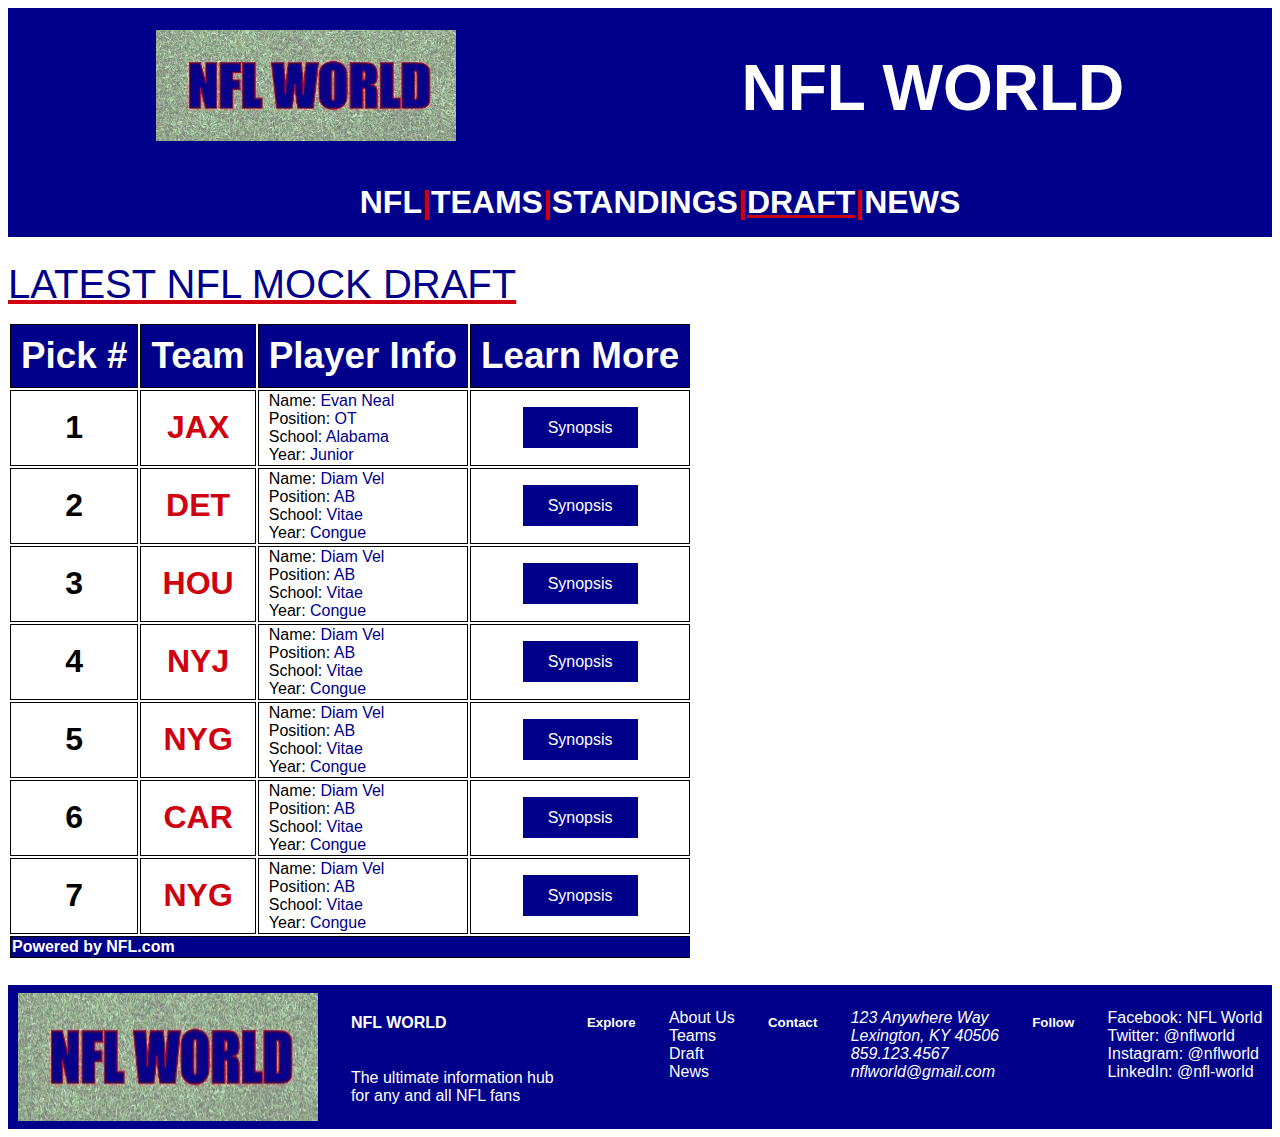
==== draft.html @ 91e8a911 "Edited errors from validation check." ====
<!DOCTYPE html>
<html lang="en">
  <head>
    <meta charset="utf-8">
    <meta name="viewport" content="width=device-width, initial-scale=1.0">
    <link rel="stylesheet" href="styles/style.css">
    <title>NFL World</title>
    <meta name="author" content="McKensie Millay">
    <meta name="description" content="My Personal Website for ICT 420">
    <meta name="language" content="en">
    <style>

    .nav7 {
      color: #cf000fff;
      text-decoration: underline;
      text-decoration-color: #cf000fff;
    }

    caption {
      text-transform: uppercase;
      font-size: 2.5rem;
      text-decoration: underline;
      text-decoration-color: #cf000fff;
      color: #00008bff;
      text-align: left;
      padding-top: 25px;
      padding-bottom: 15px;
    }

    thead {
      background-color: #00008bff;
      color: white;
      font-weight: bolder;
      text-align: center;
      font-size: 2.3rem;
    }

    td {
      border: 1px solid black;
    }

    .header {
      padding: 10px;
    }

    .center {
      text-align: center;
    }

    .synopsis {
      background-color: #00008bff;
      color: white;
      text-decoration: none;
      padding: 12px 25px 12px 25px;
    }

    .synopsis:hover {
      text-decoration: underline;
      color: #cf000fff;
    }

    .teams_col {
      text-align: center;
      color: #cf000fff;
      font-weight: bolder;
      font-size: 2rem;
    }

    .pick_cols {
      text-align: center;
      font-weight: bolder;
      color: black;
      font-size: 2rem;
    }

    .player_cols {
      padding-left: 10px;
    }

    .blue_text {
      color: #00008bff;
    }

    tfoot {
      text-align: left;
      background-color: #00008bff;
      color: white;
      text-decoration: none;
      font-weight: bold;
    }

    #nflwebsite {
      color: white;
      text-decoration: none;
      font-weight: bold;
    }

    #nflwebsite:hover {
      text-decoration: underline;
      color: #cf000fff;
    }

    table {
      padding-bottom: 25px;
    }

    </style>
  </head>

  <body>
      <header>
        <a class="Logo_header" href="index.html">
          <img srcset="images/NFL_World_Logo1-150.jpg 150w,
             images/NFL_World_Logo1-200.jpg 200w,
             images/NFL_World_Logo1-300.jpg 300w"
             sizes="(max-width: 300px) 150px, 300px"
             src="images/NFL_World_Logo1-300.jpg"
             alt="The NFL World Logo"
             title="The NFL World Logo">
        </a>
        <h1 class="NFLWorld"> NFL World </h1>

      <nav>
        <ul>
          <li class="nav1"> <a href="NFL.html"> NFL </a></li>
          <li class="nav2"> | </li>
          <li class="nav3"> <a href="Teams.html"> TEAMS </a></li>
          <li class="nav4"> | </li>
          <li class="nav5"> <a href="Standings.html"> STANDINGS </a></li>
          <li class="nav6"> | </li>
          <li class="nav7"> <a href="Draft.html"> DRAFT </a></li>
          <li class="nav8"> | </li>
          <li class="nav9"> <a href="News.html"> NEWS </a></li>
        </ul>
      </nav>
      </header>

        <table>
          <caption> Latest NFL Mock Draft </caption>
          <thead>
            <tr>
              <td class="header"> Pick # </td>
              <td class="header"> Team </td>
              <td class="header"> Player Info </td>
              <td class="header"> Learn More </td>
            </tr>
          </thead>

          <tbody>
            <tr>
              <td class="pick_cols"> 1 </td>
              <td class="teams_col"> JAX </td>
              <td class="player_cols"> Name: <span class="blue_text"> Evan Neal </span> <br>
                   Position: <span class="blue_text"> OT </span> <br>
                   School: <span class="blue_text"> Alabama </span> <br>
                   Year: <span class="blue_text"> Junior </span> </td>
              <td class="center"> <a class ="synopsis" href=""> Synopsis </a> </td>
            </tr>
            <tr>
              <td class="pick_cols"> 2 </td>
              <td class="teams_col"> DET </td>
              <td class="player_cols"> Name: <span class="blue_text"> Diam Vel </span> <br>
                   Position: <span class="blue_text"> AB </span> <br>
                   School: <span class="blue_text"> Vitae </span> <br>
                   Year: <span class="blue_text"> Congue </span> </td>
              <td class="center"> <a class ="synopsis" href=""> Synopsis </a> </td>
            </tr>
            <tr>
              <td class="pick_cols"> 3 </td>
              <td class="teams_col"> HOU </td>
              <td class="player_cols"> Name: <span class="blue_text"> Diam Vel </span> <br>
                   Position: <span class="blue_text"> AB </span> <br>
                   School: <span class="blue_text"> Vitae </span> <br>
                   Year: <span class="blue_text"> Congue </span> </td>
              <td class="center"> <a class ="synopsis" href=""> Synopsis </a> </td>
            </tr>
            <tr>
              <td class="pick_cols"> 4 </td>
              <td class="teams_col"> NYJ </td>
              <td class="player_cols"> Name: <span class="blue_text"> Diam Vel </span> <br>
                   Position: <span class="blue_text"> AB </span> <br>
                   School: <span class="blue_text"> Vitae </span> <br>
                   Year: <span class="blue_text"> Congue </span> </td>
              <td class="center"> <a class ="synopsis" href=""> Synopsis </a> </td>
            </tr>
            <tr>
              <td class="pick_cols"> 5 </td>
              <td class="teams_col"> NYG</td>
              <td class="player_cols"> Name: <span class="blue_text"> Diam Vel </span> <br>
                   Position: <span class="blue_text"> AB </span> <br>
                   School: <span class="blue_text"> Vitae </span> <br>
                   Year: <span class="blue_text"> Congue </span> </td>
              <td class="center"> <a class ="synopsis" href=""> Synopsis </a> </td>
            </tr>
            <tr>
              <td class="pick_cols"> 6 </td>
              <td class="teams_col"> CAR </td>
              <td class="player_cols"> Name: <span class="blue_text"> Diam Vel </span> <br>
                   Position: <span class="blue_text"> AB </span> <br>
                   School: <span class="blue_text"> Vitae </span> <br>
                   Year: <span class="blue_text"> Congue </span> </td>
              <td class="center"> <a class ="synopsis" href=""> Synopsis </a> </td>
            </tr>
            <tr>
              <td class="pick_cols"> 7 </td>
              <td class="teams_col"> NYG </td>
              <td class="player_cols"> Name: <span class="blue_text"> Diam Vel </span> <br>
                   Position: <span class="blue_text"> AB </span> <br>
                   School: <span class="blue_text"> Vitae </span><br>
                   Year: <span class="blue_text"> Congue </span> </td>
              <td class="center"> <a class ="synopsis" href=""> Synopsis </a> </td>
            </tr>
          </tbody>

          <tfoot>
            <tr>
              <td colspan="4"> Powered by <a id="nflwebsite" href="https://www.nfl.com/"> NFL.com </a> </td>
            </tr>
          </tfoot>

        </table>


    <footer>
      <img srcset="images/NFL_World_Logo1-150.jpg 150w,
         images/NFL_World_Logo1-200.jpg 200w,
         images/NFL_World_Logo1-300.jpg 300w"
         sizes="(max-width: 300px) 150px, 300px"
         src="images/NFL_World_Logo1-300.jpg"
         alt="The NFL World Logo"
         title="The NFL World Logo">
      <div class="footer_info">
      <h4> NFL WORLD </h4>
        <p> The ultimate information hub <br> for any and all NFL fans </p>
      </div>
      <h5 id="explore"> Explore </h5>
        <p>
          <a href="index.html">About Us</a><br>
          <a href="Teams.html">Teams</a><br>
          <a href="draft.html">Draft</a><br>
          <a href="News.html">News</a><br>
        </p>

      <h5> Contact </h5>
        <address>
          <p>
            123 Anywhere Way <br>
            Lexington, KY 40506 <br>
            859.123.4567 <br>
            nflworld@gmail.com
          </p>
        </address>

      <h5> Follow </h5>
        <p>
        Facebook: <a href=""> NFL World </a> <br>
        Twitter: <a href=""> @nflworld </a> <br>
        Instagram: <a href=""> @nflworld </a> <br>
        LinkedIn: <a href=""> @nfl-world </a> <br>
        </p>

    </footer>

  </body>
</html>
---- styles/style.css ----
html {
  font-size: 100%;
}

body {
  background-color: #ffffff;
  /* blue color to be used: 00008bff */
  /* red color to be used: cf000fff */
  font-family: arial, sans-serif;
}

header {
  padding: 0px 5px 0px 5px;
  display: flex;
  flex-wrap: wrap;
  flex-direction: row;
  justify-content: space-around;
  align-items: center;
  background-color: #00008bff;
  color: #fff;
  text-transform: uppercase;
}

header h1 {
  font-size: 4rem;
}

nav ul {
  list-style-type: none;
  display: flex;
  flex-wrap: wrap;
  flex-direction: row;
}

nav ul li {
  font-weight: bold;
  font-size: 2rem;
}

nav ul li a {
  color: #fff;
  text-transform: uppercase;
  text-decoration: none;
}

nav ul li a:hover {
  color: #cf000fff;
  text-transform: uppercase;
  text-decoration: none;
}

nav ul li:nth-child(2) {
  color: #cf000fff;
}

nav ul li:nth-child(4) {
  color: #cf000fff;
}

nav ul li:nth-child(6) {
  color: #cf000fff;
}

nav ul li:nth-child(8) {
  color: #cf000fff;
}

.wrapper {
  margin: 2em 8em 2em 8em;
}

#main_photo_header h2 {
  color: #00008bff;
  font-weight: bold;
  font-size: 3rem;
  text-align: center;
  display: flex;
  flex-wrap: wrap;
  flex-direction: row;
  justify-content: center;
}

#main_photo_header h3 {
  color: #fff;
  font-weight: bold;
  font-size: 1.75rem;
  text-align: center;
  display: flex;
  flex-wrap: wrap;
  flex-direction: row;
  justify-content: center;
}

#photo_header_link a {
  color: #00008bff;
  text-transform: uppercase;
  text-decoration: none;
  font-size: 0.80rem;
  display: flex;
  flex-wrap: wrap;
  justify-content: flex-end;
}

#photo_header_link a:hover {
  color: #cf000fff;
  text-transform: uppercase;
  text-decoration: underline;
}

.buttons {
  display: flex;
  flex-wrap: wrap;
  flex-direction: row;
  justify-content: center;
  gap: 20px;
}

.about_button {
  background-color: #00008bff;
  border-width: medium;
  border-color: #cf000fff;
  text-align: center;
  text-transform: uppercase;
  text-decoration: none;
  color: #fff;
  font-size: 0.80rem;
  padding: 6px;
  height:75px;
  width:200px;
}

.get_started{
  background-color: #00008bff;
  border-width: medium;
  border-color: #cf000fff;
  text-align: center;
  text-transform: uppercase;
  text-decoration: none;
  color: #fff;
  font-size: 0.80rem;
  padding: 6px;
  height:75px;
  width:200px;
}

section figure img {
  border: 10px solid #00008bff;
  box-shadow: 10px 10px #cf000fff;
}

#about {
  padding: 10px;
  display: grid;
  grid-template-columns: repeat(auto-fit, minmax(240px, 1fr));
}

.about_nfl {
  display: flex;
  flex-wrap: wrap;
  flex-direction: column;
}

#about h3 {
  color: #00008bff;
  font-weight: bold;
}

#about p {
  text-align: center;
  color: #000;
}

#NFL {
  padding: 10px;
  display: grid;
  grid-template-columns: repeat(auto-fit, minmax(240px, 1fr));
}

.NFL_nfl {
  display: flex;
  flex-wrap: wrap;
  flex-direction: column;
}

#NFL h3 {
  color: #00008bff;
  font-weight: bold;
}

#NFL p {
  text-align: center;
  color: #000;
}

.buttons1 {
  display: flex;
  flex-wrap: wrap;
  flex-direction: row;
  justify-content: center;
  gap: 20px;
}

.nfl_overview {
  background-color: #00008bff;
  border-width: medium;
  border-color: #cf000fff;
  text-align: center;
  text-transform: uppercase;
  text-decoration: none;
  color: #fff;
  font-size: 0.80rem;
  padding: 6px;
}

.nfl_teams{
  background-color: #00008bff;
  border-width: medium;
  border-color: #cf000fff;
  text-align: center;
  text-transform: uppercase;
  text-decoration: none;
  color: #fff;
  font-size: 0.80rem;
  padding: 6px;
}

.nfl_standings {
  background-color: #00008bff;
  border-width: medium;
  border-color: #cf000fff;
  text-align: center;
  text-transform: uppercase;
  text-decoration: none;
  color: #fff;
  font-size: 0.80rem;
  padding: 6px;
}

#draft {
  padding: 10px;
  display: grid;
  grid-template-columns: repeat(auto-fit, minmax(240px, 1fr));
}

.draft_nfl {
  display: flex;
  flex-wrap: wrap;
  flex-direction: column;
}

#draft h3 {
  color: #00008bff;
  font-weight: bold;
}

#draft p {
  text-align: center;
  color: #000;
}

.buttons2 {
  display: flex;
  flex-wrap: wrap;
  flex-direction: row;
  justify-content: center;
}

.nfl_draft{
  background-color: #00008bff;
  border-width: medium;
  border-color: #cf000fff;
  text-align: center;
  text-transform: uppercase;
  text-decoration: none;
  color: #fff;
  font-size: 0.80rem;
  padding: 6px;
}

#news {
  padding: 10px;
  display: grid;
  grid-template-columns: repeat(auto-fit, minmax(240px, 1fr));
}

.news_nfl {
  display: flex;
  flex-wrap: wrap;
  flex-direction: column;
}

.buttons3 {
  display: flex;
  flex-wrap: wrap;
  flex-direction: row;
  justify-content: center;
}

#news h3 {
  color: #00008bff;
  font-weight: bold;
}

#news p {
  text-align: center;
  color: #000;
}

.nfl_news{
  background-color: #00008bff;
  border-width: medium;
  border-color: #cf000fff;
  text-align: center;
  text-transform: uppercase;
  text-decoration: none;
  color: #fff;
  font-size: 0.80rem;
  padding: 6px;
}

figcaption a {
  color: #00008bff;
  text-transform: uppercase;
  text-decoration: none;
  font-size: 0.80rem;
}

figcaption a:hover {
  color: #cf000fff;
  text-transform: uppercase;
  text-decoration: underline;
}

footer {
  padding: 8px;
  background-color: #00008bff;
  color: #fff;
  display: flex;
  flex-wrap: wrap;
  flex-direction: row;
  justify-content: space-around;
  gap: 30px;
}

.footer_info {
  display: flex;
  flex-wrap: wrap;
  flex-direction: column;
}

footer h4 {
  text-transform: uppercase;
  font-weight: bold;
}

footer h5 {
  font-weight: bold;
}

footer p a {
  color: #fff;
  text-transform: none;
  text-decoration: none;
}

footer a:hover {
  color: #cf000fff;
  text-decoration: underline;
}
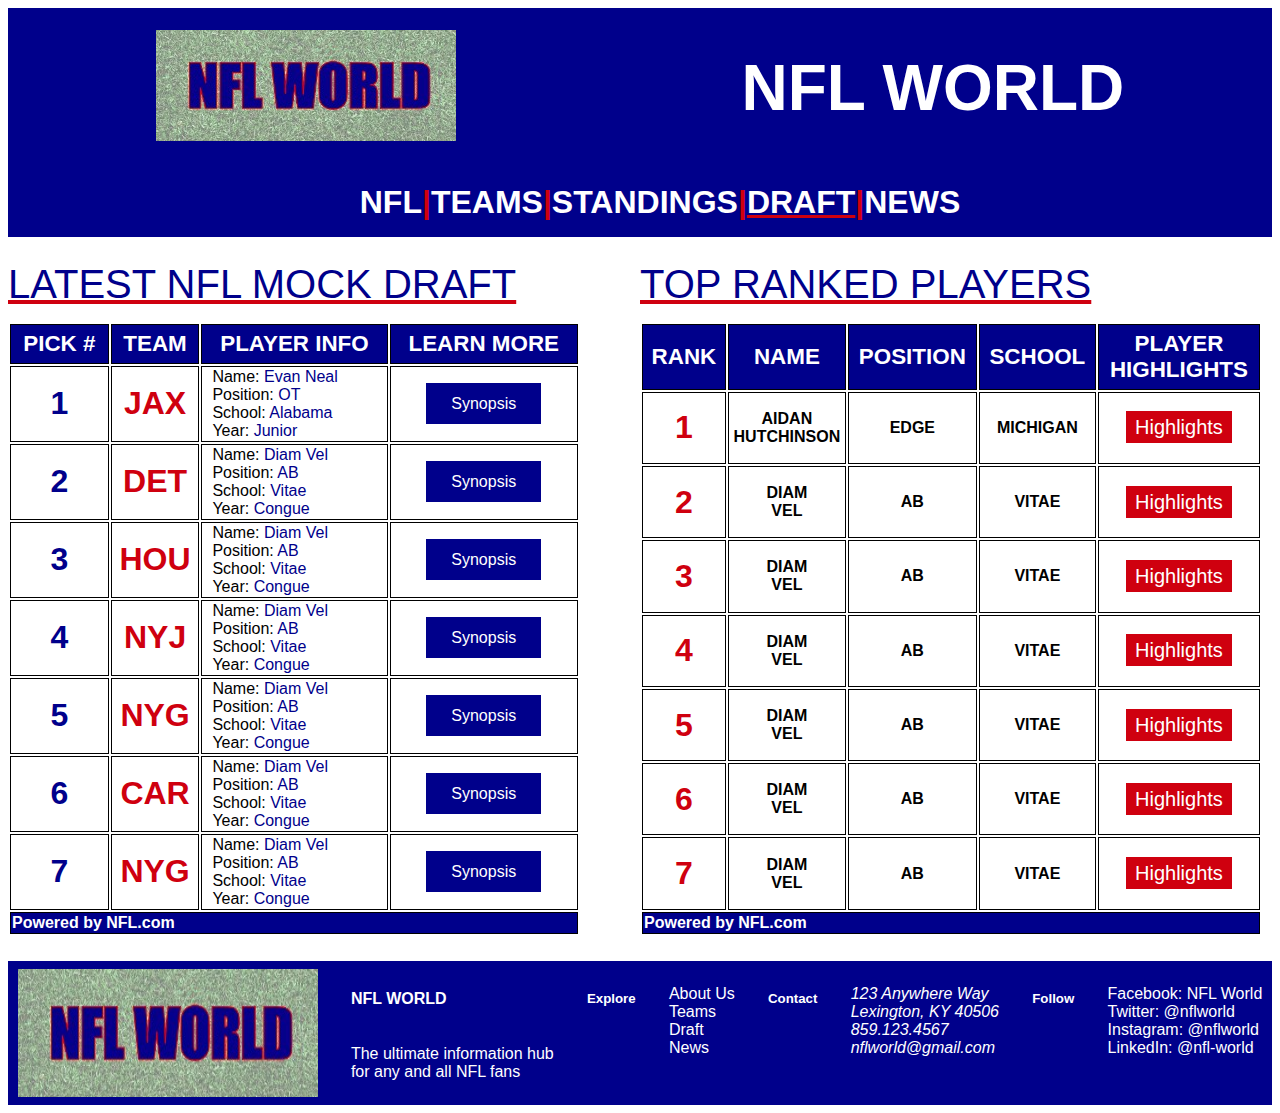
==== commit b19d21bd: "Added table to second page and styled table." ====
--- a/draft.html
+++ b/draft.html
@@ -8,103 +8,6 @@
     <meta name="author" content="McKensie Millay">
     <meta name="description" content="My Personal Website for ICT 420">
     <meta name="language" content="en">
-    <style>
-
-    .nav7 {
-      color: #cf000fff;
-      text-decoration: underline;
-      text-decoration-color: #cf000fff;
-    }
-
-    caption {
-      text-transform: uppercase;
-      font-size: 2.5rem;
-      text-decoration: underline;
-      text-decoration-color: #cf000fff;
-      color: #00008bff;
-      text-align: left;
-      padding-top: 25px;
-      padding-bottom: 15px;
-    }
-
-    thead {
-      background-color: #00008bff;
-      color: white;
-      font-weight: bolder;
-      text-align: center;
-      font-size: 2.3rem;
-    }
-
-    td {
-      border: 1px solid black;
-    }
-
-    .header {
-      padding: 10px;
-    }
-
-    .center {
-      text-align: center;
-    }
-
-    .synopsis {
-      background-color: #00008bff;
-      color: white;
-      text-decoration: none;
-      padding: 12px 25px 12px 25px;
-    }
-
-    .synopsis:hover {
-      text-decoration: underline;
-      color: #cf000fff;
-    }
-
-    .teams_col {
-      text-align: center;
-      color: #cf000fff;
-      font-weight: bolder;
-      font-size: 2rem;
-    }
-
-    .pick_cols {
-      text-align: center;
-      font-weight: bolder;
-      color: black;
-      font-size: 2rem;
-    }
-
-    .player_cols {
-      padding-left: 10px;
-    }
-
-    .blue_text {
-      color: #00008bff;
-    }
-
-    tfoot {
-      text-align: left;
-      background-color: #00008bff;
-      color: white;
-      text-decoration: none;
-      font-weight: bold;
-    }
-
-    #nflwebsite {
-      color: white;
-      text-decoration: none;
-      font-weight: bold;
-    }
-
-    #nflwebsite:hover {
-      text-decoration: underline;
-      color: #cf000fff;
-    }
-
-    table {
-      padding-bottom: 25px;
-    }
-
-    </style>
   </head>
 
   <body>
@@ -128,21 +31,23 @@
           <li class="nav4"> | </li>
           <li class="nav5"> <a href="Standings.html"> STANDINGS </a></li>
           <li class="nav6"> | </li>
-          <li class="nav7"> <a href="Draft.html"> DRAFT </a></li>
+          <li class="nav_selected"> <a href="Draft.html"> DRAFT </a></li>
           <li class="nav8"> | </li>
           <li class="nav9"> <a href="News.html"> NEWS </a></li>
         </ul>
       </nav>
       </header>
 
-        <table>
+      <section id="tables">
+
+        <table class="table1">
           <caption> Latest NFL Mock Draft </caption>
           <thead>
             <tr>
-              <td class="header"> Pick # </td>
-              <td class="header"> Team </td>
-              <td class="header"> Player Info </td>
-              <td class="header"> Learn More </td>
+              <td class="header"> PICK # </td>
+              <td class="header"> TEAM </td>
+              <td class="header"> PLAYER INFO </td>
+              <td class="header"> LEARN MORE</td>
             </tr>
           </thead>
 
@@ -219,6 +124,80 @@
           </tfoot>
 
         </table>
+
+        <table class="table2">
+          <caption> Top Ranked Players </caption>
+          <thead>
+            <tr>
+              <td class="header"> RANK </td>
+              <td class="header"> NAME </td>
+              <td class="header"> POSITION </td>
+              <td class="header"> SCHOOL </td>
+              <td class="header"> PLAYER <br> HIGHLIGHTS </td>
+            </tr>
+          </thead>
+
+          <tbody>
+            <tr>
+              <td class="rank_cols"> 1 </td>
+              <td class="name_col"> AIDAN <br> HUTCHINSON </td>
+              <td class="position_cols"> EDGE </td>
+              <td class="school_cols"> MICHIGAN </td>
+              <td class="center"> <a class="highlights" href=""> Highlights </a> </td>
+            </tr>
+            <tr>
+              <td class="rank_cols"> 2 </td>
+              <td class="name_col"> DIAM <br> VEL </td>
+              <td class="position_cols"> AB </td>
+              <td class="school_cols"> VITAE </td>
+              <td class="center"> <a class="highlights" href=""> Highlights </a> </td>
+            </tr>
+            <tr>
+              <td class="rank_cols"> 3 </td>
+              <td class="name_col"> DIAM <br> VEL </td>
+              <td class="position_cols"> AB </td>
+              <td class="school_cols"> VITAE </td>
+              <td class="center"> <a class="highlights" href=""> Highlights </a> </td>
+            </tr>
+            <tr>
+              <td class="rank_cols"> 4 </td>
+              <td class="name_col"> DIAM <br> VEL </td>
+              <td class="position_cols"> AB </td>
+              <td class="school_cols"> VITAE </td>
+              <td class="center"> <a class="highlights" href=""> Highlights </a> </td>
+            </tr>
+            <tr>
+              <td class="rank_cols"> 5 </td>
+              <td class="name_col"> DIAM <br> VEL </td>
+              <td class="position_cols"> AB </td>
+              <td class="school_cols"> VITAE </td>
+              <td class="center"> <a class="highlights" href=""> Highlights </a> </td>
+            </tr>
+            <tr>
+              <td class="rank_cols"> 6 </td>
+              <td class="name_col"> DIAM <br> VEL </td>
+              <td class="position_cols"> AB </td>
+              <td class="school_cols"> VITAE </td>
+              <td class="center"> <a class="highlights" href=""> Highlights </a> </td>
+            </tr>
+            <tr>
+              <td class="rank_cols"> 7 </td>
+              <td class="name_col"> DIAM <br> VEL </td>
+              <td class="position_cols"> AB </td>
+              <td class="school_cols"> VITAE </td>
+              <td class="center"> <a class="highlights" href=""> Highlights </a> </td>
+            </tr>
+          </tbody>
+
+          <tfoot>
+            <tr>
+              <td colspan="5"> Powered by <a id="nflwebsite" href="https://www.nfl.com/"> NFL.com </a> </td>
+            </tr>
+          </tfoot>
+
+        </table>
+
+      </section>
 
 
     <footer>
--- a/styles/style.css
+++ b/styles/style.css
@@ -1,3 +1,5 @@
+/* Home Page Styling */
+
 html {
   font-size: 100%;
 }
@@ -367,3 +369,151 @@
   color: #cf000fff;
   text-decoration: underline;
 }
+
+/* Draft Page Styling */
+
+#tables {
+  display: grid;
+  grid-template-columns: repeat(auto-fit, minmax(240px, 1fr));
+}
+
+.nav_selected {
+  color: #cf000fff;
+  text-decoration: underline;
+  text-decoration-color: #cf000fff;
+}
+
+caption {
+  text-transform: uppercase;
+  font-size: 2.5rem;
+  text-decoration: underline;
+  text-decoration-color: #cf000fff;
+  color: #00008bff;
+  text-align: left;
+  padding-top: 25px;
+  padding-bottom: 15px;
+}
+
+thead {
+  background-color: #00008bff;
+  color: white;
+  font-weight: bolder;
+  text-align: center;
+  font-size: 1.4rem;
+}
+
+td {
+  border: 1px solid black;
+}
+
+.header {
+  padding: 6px;
+}
+
+.center {
+  text-align: center;
+}
+
+.synopsis {
+  background-color: #00008bff;
+  color: white;
+  text-decoration: none;
+  padding: 12px 25px 12px 25px;
+}
+
+.synopsis:hover {
+  text-decoration: underline;
+  color: #cf000fff;
+}
+
+.teams_col {
+  text-align: center;
+  color: #cf000fff;
+  font-weight: bolder;
+  font-size: 2rem;
+}
+
+.pick_cols {
+  text-align: center;
+  font-weight: bolder;
+  color: #00008bff;
+  font-size: 2rem;
+}
+
+.player_cols {
+  padding-left: 10px;
+}
+
+.blue_text {
+  color: #00008bff;
+}
+
+.rank_cols {
+  text-align: center;
+  font-weight: bolder;
+  color: #cf000fff;
+  font-size: 2rem;
+}
+
+.name_col {
+  text-align: center;
+  font-weight: bold;
+  color: black;
+  font-size: 1rem;
+}
+
+.position_cols {
+  text-align: center;
+  font-weight: bold;
+  color: black;
+  font-size: 1rem;
+}
+
+.school_cols {
+  text-align: center;
+  font-weight: bold;
+  color: black;
+  font-size: 1rem;
+}
+
+.highlights {
+  background-color: #cf000fff;
+  color: white;
+  text-decoration: none;
+  padding: 5px 9px 5px 9px;
+  font-size: 1.25rem;
+}
+
+.highlights:hover {
+  text-decoration: underline;
+  color: #00008bff;
+}
+
+tfoot {
+  text-align: left;
+  background-color: #00008bff;
+  color: white;
+  text-decoration: none;
+  font-weight: bold;
+}
+
+#nflwebsite {
+  color: white;
+  text-decoration: none;
+  font-weight: bold;
+}
+
+#nflwebsite:hover {
+  text-decoration: underline;
+  color: #cf000fff;
+}
+
+.table1 {
+  padding-bottom: 25px;
+  padding-right: 60px;
+}
+
+.table2 {
+  padding-bottom: 25px;
+  padding-right: 10px;
+}
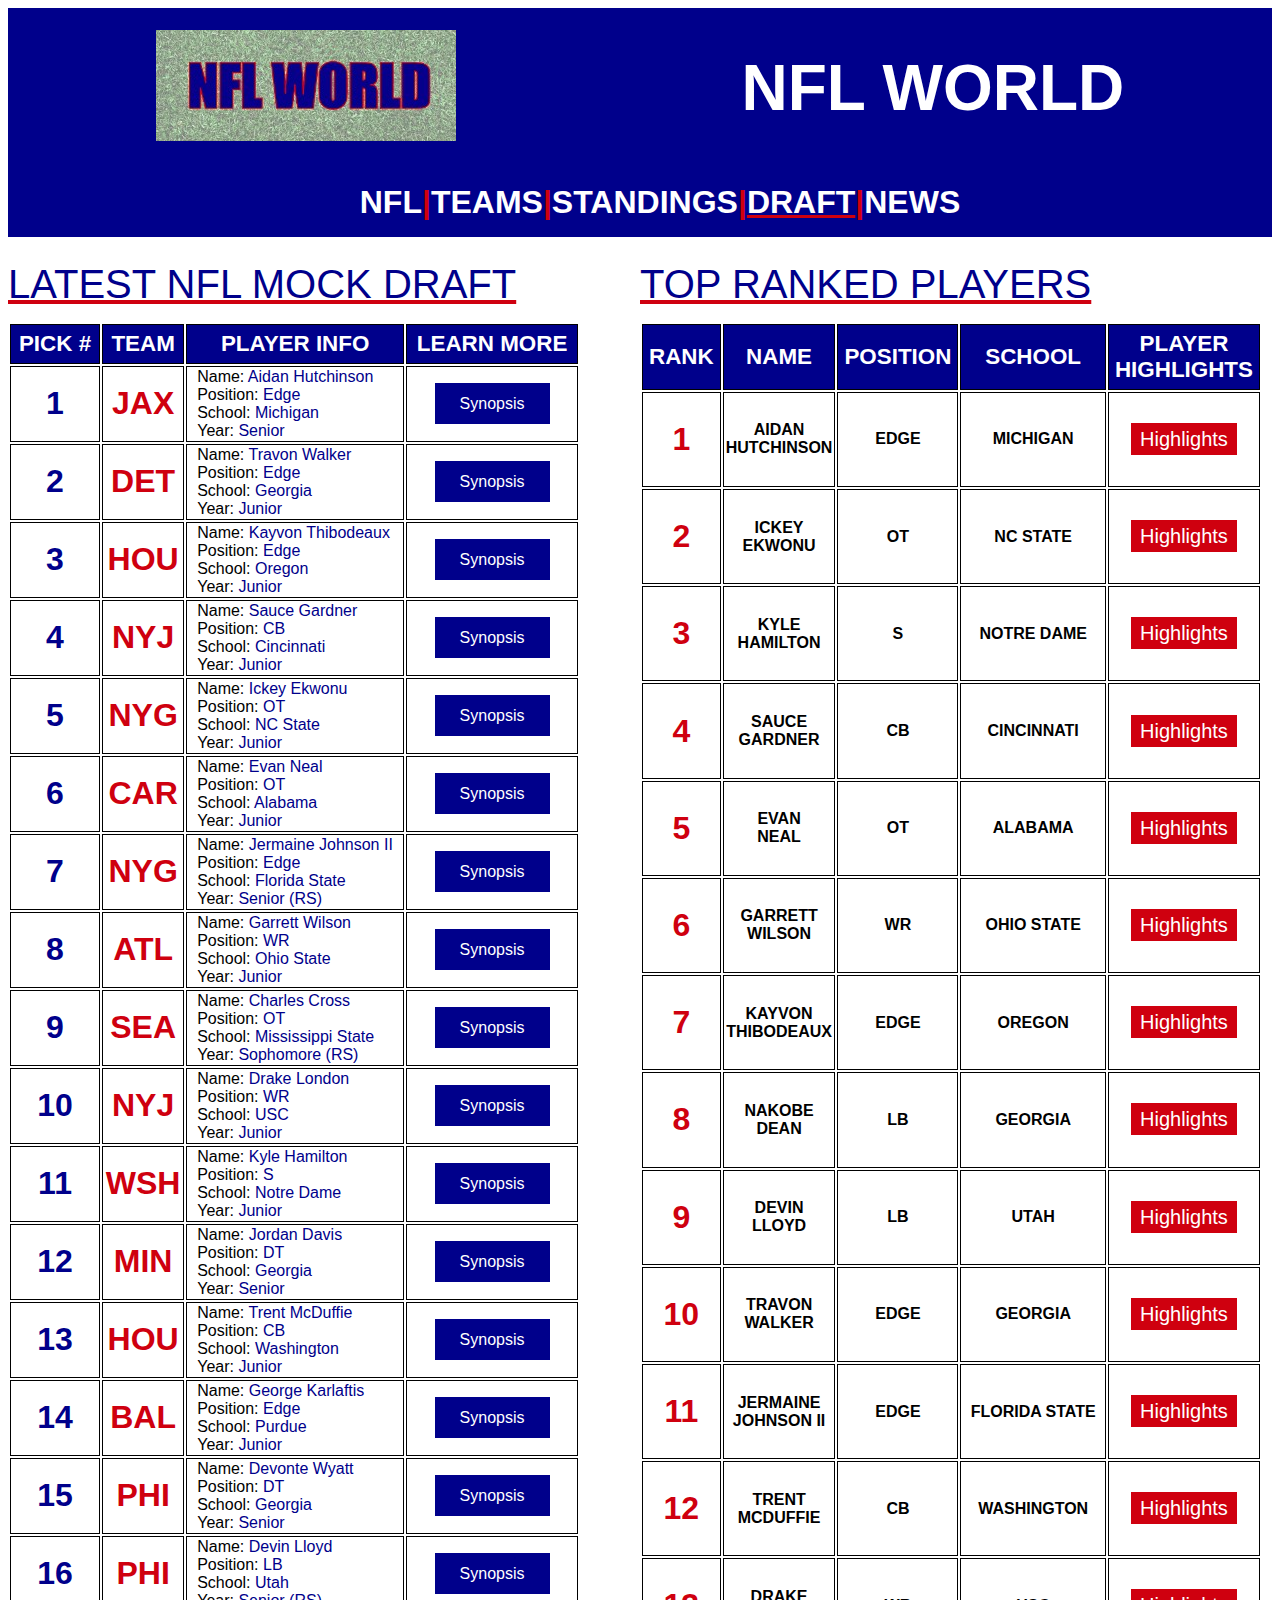
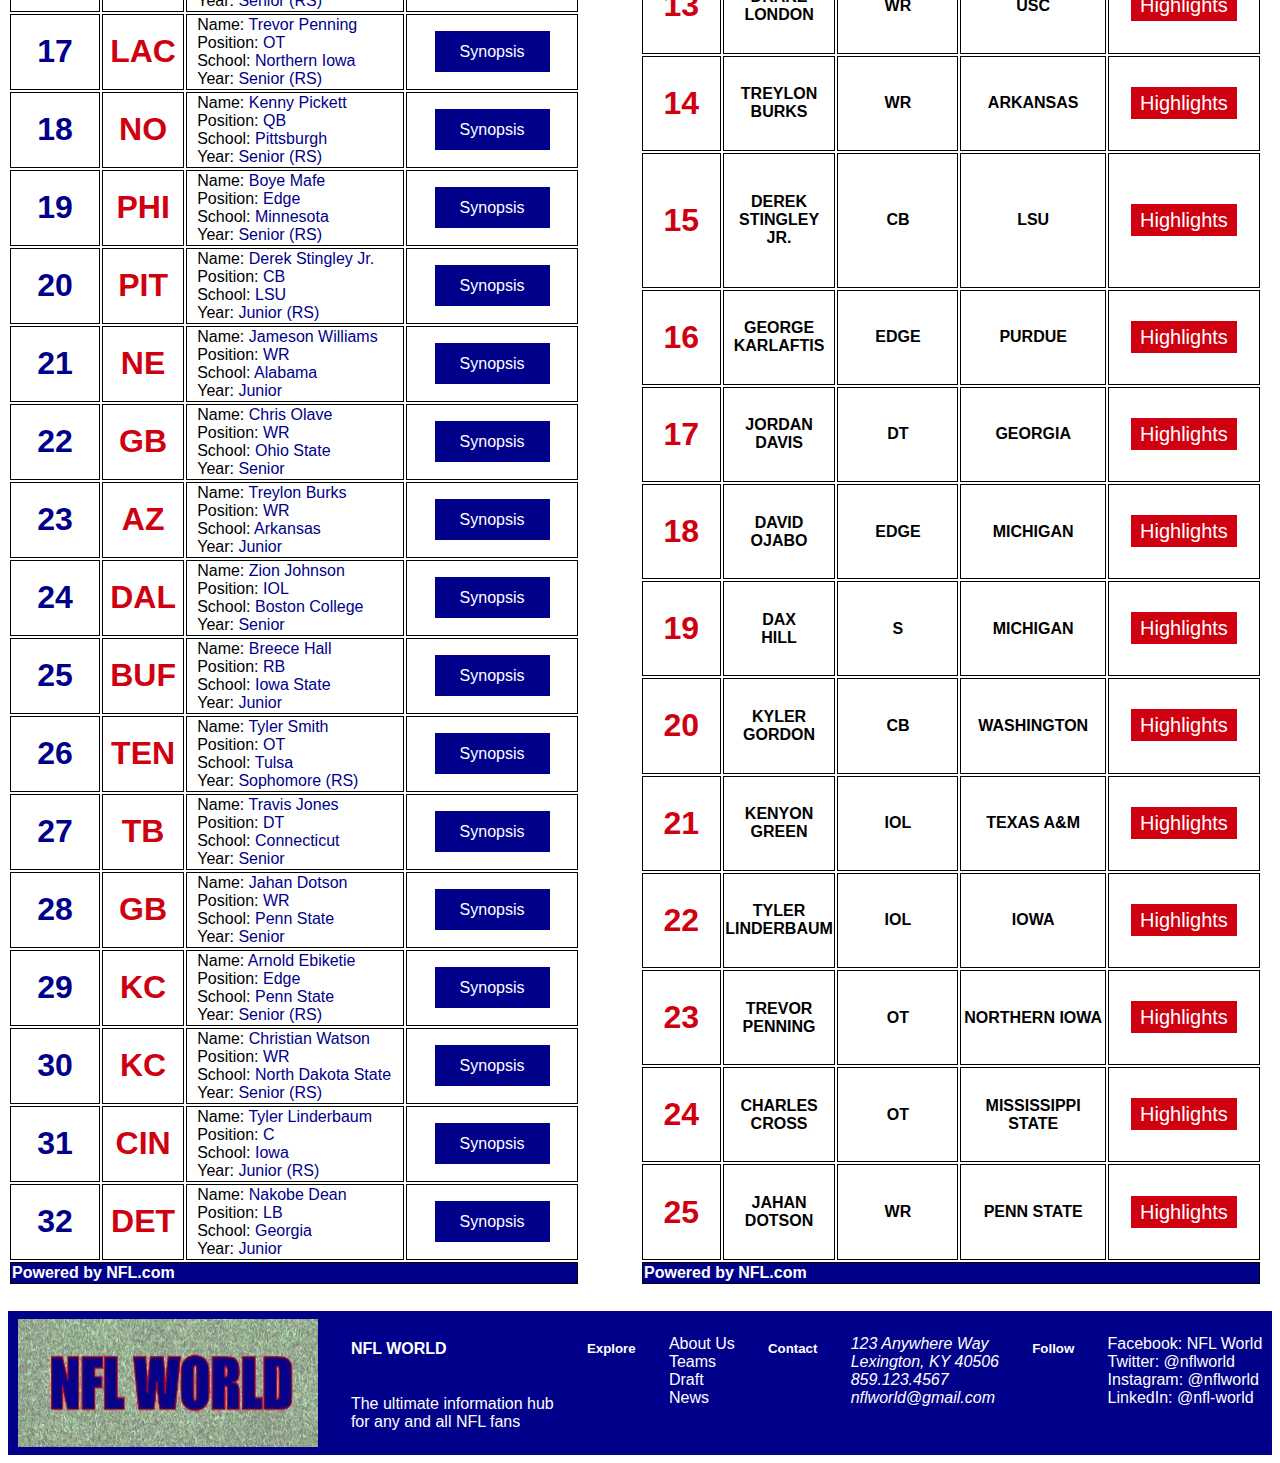
==== commit d18e10dc: "Added accurate content to tables. Styled buttons on index page." ====
--- a/draft.html
+++ b/draft.html
@@ -55,65 +55,290 @@
             <tr>
               <td class="pick_cols"> 1 </td>
               <td class="teams_col"> JAX </td>
+              <td class="player_cols"> Name: <span class="blue_text"> Aidan Hutchinson </span> <br>
+                   Position: <span class="blue_text"> Edge </span> <br>
+                   School: <span class="blue_text"> Michigan </span> <br>
+                   Year: <span class="blue_text"> Senior </span> </td>
+              <td class="center"> <a class ="synopsis" href="https://www.nfl.com/prospects/aidan-hutchinson/32004855-5409-9869-e552-bb07ce41f012"> Synopsis </a> </td>
+            </tr>
+            <tr>
+              <td class="pick_cols"> 2 </td>
+              <td class="teams_col"> DET </td>
+              <td class="player_cols"> Name: <span class="blue_text"> Travon Walker </span> <br>
+                   Position: <span class="blue_text"> Edge </span> <br>
+                   School: <span class="blue_text"> Georgia </span> <br>
+                   Year: <span class="blue_text"> Junior </span> </td>
+              <td class="center"> <a class ="synopsis" href="https://www.nfl.com/prospects/travon-walker/32005741-4c33-5860-fba3-6bbb26e956a0"> Synopsis </a> </td>
+            </tr>
+            <tr>
+              <td class="pick_cols"> 3 </td>
+              <td class="teams_col"> HOU </td>
+              <td class="player_cols"> Name: <span class="blue_text"> Kayvon Thibodeaux </span> <br>
+                   Position: <span class="blue_text"> Edge </span> <br>
+                   School: <span class="blue_text"> Oregon </span> <br>
+                   Year: <span class="blue_text"> Junior </span> </td>
+              <td class="center"> <a class ="synopsis" href="https://www.nfl.com/prospects/kayvon-thibodeaux/32005448-4917-2866-684f-218d97d743dd"> Synopsis </a> </td>
+            </tr>
+            <tr>
+              <td class="pick_cols"> 4 </td>
+              <td class="teams_col"> NYJ </td>
+              <td class="player_cols"> Name: <span class="blue_text"> Sauce Gardner </span> <br>
+                   Position: <span class="blue_text"> CB </span> <br>
+                   School: <span class="blue_text"> Cincinnati </span> <br>
+                   Year: <span class="blue_text"> Junior </span> </td>
+              <td class="center"> <a class ="synopsis" href="https://www.nfl.com/prospects/sauce-gardner/32004741-5215-2629-6c74-87ce99a3689f"> Synopsis </a> </td>
+            </tr>
+            <tr>
+              <td class="pick_cols"> 5 </td>
+              <td class="teams_col"> NYG</td>
+              <td class="player_cols"> Name: <span class="blue_text"> Ickey Ekwonu </span> <br>
+                   Position: <span class="blue_text"> OT </span> <br>
+                   School: <span class="blue_text"> NC State </span> <br>
+                   Year: <span class="blue_text"> Junior </span> </td>
+              <td class="center"> <a class ="synopsis" href="https://www.nfl.com/prospects/ickey-ekwonu/3200454b-5741-5291-c575-71e78a1d7951"> Synopsis </a> </td>
+            </tr>
+            <tr>
+              <td class="pick_cols"> 6 </td>
+              <td class="teams_col"> CAR </td>
               <td class="player_cols"> Name: <span class="blue_text"> Evan Neal </span> <br>
                    Position: <span class="blue_text"> OT </span> <br>
                    School: <span class="blue_text"> Alabama </span> <br>
-                   Year: <span class="blue_text"> Junior </span> </td>
-              <td class="center"> <a class ="synopsis" href=""> Synopsis </a> </td>
-            </tr>
-            <tr>
-              <td class="pick_cols"> 2 </td>
-              <td class="teams_col"> DET </td>
-              <td class="player_cols"> Name: <span class="blue_text"> Diam Vel </span> <br>
-                   Position: <span class="blue_text"> AB </span> <br>
-                   School: <span class="blue_text"> Vitae </span> <br>
-                   Year: <span class="blue_text"> Congue </span> </td>
-              <td class="center"> <a class ="synopsis" href=""> Synopsis </a> </td>
-            </tr>
-            <tr>
-              <td class="pick_cols"> 3 </td>
-              <td class="teams_col"> HOU </td>
-              <td class="player_cols"> Name: <span class="blue_text"> Diam Vel </span> <br>
-                   Position: <span class="blue_text"> AB </span> <br>
-                   School: <span class="blue_text"> Vitae </span> <br>
-                   Year: <span class="blue_text"> Congue </span> </td>
-              <td class="center"> <a class ="synopsis" href=""> Synopsis </a> </td>
-            </tr>
-            <tr>
-              <td class="pick_cols"> 4 </td>
-              <td class="teams_col"> NYJ </td>
-              <td class="player_cols"> Name: <span class="blue_text"> Diam Vel </span> <br>
-                   Position: <span class="blue_text"> AB </span> <br>
-                   School: <span class="blue_text"> Vitae </span> <br>
-                   Year: <span class="blue_text"> Congue </span> </td>
-              <td class="center"> <a class ="synopsis" href=""> Synopsis </a> </td>
-            </tr>
-            <tr>
-              <td class="pick_cols"> 5 </td>
-              <td class="teams_col"> NYG</td>
-              <td class="player_cols"> Name: <span class="blue_text"> Diam Vel </span> <br>
-                   Position: <span class="blue_text"> AB </span> <br>
-                   School: <span class="blue_text"> Vitae </span> <br>
-                   Year: <span class="blue_text"> Congue </span> </td>
-              <td class="center"> <a class ="synopsis" href=""> Synopsis </a> </td>
-            </tr>
-            <tr>
-              <td class="pick_cols"> 6 </td>
-              <td class="teams_col"> CAR </td>
-              <td class="player_cols"> Name: <span class="blue_text"> Diam Vel </span> <br>
-                   Position: <span class="blue_text"> AB </span> <br>
-                   School: <span class="blue_text"> Vitae </span> <br>
-                   Year: <span class="blue_text"> Congue </span> </td>
-              <td class="center"> <a class ="synopsis" href=""> Synopsis </a> </td>
+                   Year: <span class="blue_text"> Junior  </span> </td>
+              <td class="center"> <a class ="synopsis" href="https://www.nfl.com/prospects/evan-neal/32004e45-4116-2928-ef52-cc385312d2f6"> Synopsis </a> </td>
             </tr>
             <tr>
               <td class="pick_cols"> 7 </td>
               <td class="teams_col"> NYG </td>
-              <td class="player_cols"> Name: <span class="blue_text"> Diam Vel </span> <br>
-                   Position: <span class="blue_text"> AB </span> <br>
-                   School: <span class="blue_text"> Vitae </span><br>
-                   Year: <span class="blue_text"> Congue </span> </td>
-              <td class="center"> <a class ="synopsis" href=""> Synopsis </a> </td>
+              <td class="player_cols"> Name: <span class="blue_text"> Jermaine Johnson II </span> <br>
+                   Position: <span class="blue_text"> Edge </span> <br>
+                   School: <span class="blue_text"> Florida State </span><br>
+                   Year: <span class="blue_text"> Senior (RS) </span> </td>
+              <td class="center"> <a class ="synopsis" href="https://www.nfl.com/prospects/jermaine-johnson-ii/32004a4f-4878-9955-894a-a70b7162607a"> Synopsis </a> </td>
+            </tr>
+            <tr>
+              <td class="pick_cols"> 8 </td>
+              <td class="teams_col"> ATL </td>
+              <td class="player_cols"> Name: <span class="blue_text"> Garrett Wilson </span> <br>
+                   Position: <span class="blue_text"> WR </span> <br>
+                   School: <span class="blue_text"> Ohio State </span><br>
+                   Year: <span class="blue_text"> Junior </span> </td>
+              <td class="center"> <a class ="synopsis" href="https://www.nfl.com/prospects/garrett-wilson/32005749-4c69-1962-4085-d9c826d8709c"> Synopsis </a> </td>
+            </tr>
+            <tr>
+              <td class="pick_cols"> 9 </td>
+              <td class="teams_col"> SEA </td>
+              <td class="player_cols"> Name: <span class="blue_text"> Charles Cross </span> <br>
+                   Position: <span class="blue_text"> OT </span> <br>
+                   School: <span class="blue_text"> Mississippi State </span><br>
+                   Year: <span class="blue_text"> Sophomore (RS) </span> </td>
+              <td class="center"> <a class ="synopsis" href="https://www.nfl.com/prospects/charles-cross/32004352-4f39-8747-10cd-e041e76a72ff"> Synopsis </a> </td>
+            </tr>
+            <tr>
+              <td class="pick_cols"> 10 </td>
+              <td class="teams_col"> NYJ </td>
+              <td class="player_cols"> Name: <span class="blue_text"> Drake London </span> <br>
+                   Position: <span class="blue_text"> WR </span> <br>
+                   School: <span class="blue_text"> USC </span><br>
+                   Year: <span class="blue_text"> Junior </span> </td>
+              <td class="center"> <a class ="synopsis" href="https://www.nfl.com/prospects/drake-london/32004c4f-4e01-3463-a3e9-f95e800c8bba"> Synopsis </a> </td>
+            </tr>
+            <tr>
+              <td class="pick_cols"> 11 </td>
+              <td class="teams_col"> WSH </td>
+              <td class="player_cols"> Name: <span class="blue_text"> Kyle Hamilton </span> <br>
+                   Position: <span class="blue_text"> S </span> <br>
+                   School: <span class="blue_text"> Notre Dame </span><br>
+                   Year: <span class="blue_text"> Junior </span> </td>
+              <td class="center"> <a class ="synopsis" href="https://www.nfl.com/prospects/kyle-hamilton/32004841-4d24-6970-5c23-1fbf7506b4a0"> Synopsis </a> </td>
+            </tr>
+            <tr>
+              <td class="pick_cols"> 12 </td>
+              <td class="teams_col"> MIN </td>
+              <td class="player_cols"> Name: <span class="blue_text"> Jordan Davis </span> <br>
+                   Position: <span class="blue_text"> DT </span> <br>
+                   School: <span class="blue_text"> Georgia </span><br>
+                   Year: <span class="blue_text"> Senior </span> </td>
+              <td class="center"> <a class ="synopsis" href="https://www.nfl.com/prospects/jordan-davis/32004441-5648-7265-ac02-99b487d4f3e4"> Synopsis </a> </td>
+            </tr>
+            <tr>
+              <td class="pick_cols"> 13 </td>
+              <td class="teams_col"> HOU </td>
+              <td class="player_cols"> Name: <span class="blue_text"> Trent McDuffie </span> <br>
+                   Position: <span class="blue_text"> CB </span> <br>
+                   School: <span class="blue_text"> Washington </span><br>
+                   Year: <span class="blue_text"> Junior </span> </td>
+              <td class="center"> <a class ="synopsis" href="https://www.nfl.com/prospects/trent-mcduffie/32004d43-4482-4296-793c-79be74c0e9fd"> Synopsis </a> </td>
+            </tr>
+            <tr>
+              <td class="pick_cols"> 14 </td>
+              <td class="teams_col"> BAL </td>
+              <td class="player_cols"> Name: <span class="blue_text"> George Karlaftis </span> <br>
+                   Position: <span class="blue_text"> Edge </span> <br>
+                   School: <span class="blue_text"> Purdue </span><br>
+                   Year: <span class="blue_text"> Junior </span> </td>
+              <td class="center"> <a class ="synopsis" href="https://www.nfl.com/prospects/george-karlaftis/32004b41-5230-3382-e405-41205d323076"> Synopsis </a> </td>
+            </tr>
+            <tr>
+              <td class="pick_cols"> 15 </td>
+              <td class="teams_col"> PHI </td>
+              <td class="player_cols"> Name: <span class="blue_text"> Devonte Wyatt </span> <br>
+                   Position: <span class="blue_text"> DT </span> <br>
+                   School: <span class="blue_text"> Georgia </span><br>
+                   Year: <span class="blue_text"> Senior </span> </td>
+              <td class="center"> <a class ="synopsis" href="https://www.nfl.com/prospects/devonte-wyatt/32005759-4127-9831-2d20-bf805b3c7879"> Synopsis </a> </td>
+            </tr>
+            <tr>
+              <td class="pick_cols"> 16 </td>
+              <td class="teams_col"> PHI </td>
+              <td class="player_cols"> Name: <span class="blue_text"> Devin Lloyd </span> <br>
+                   Position: <span class="blue_text"> LB </span> <br>
+                   School: <span class="blue_text"> Utah </span><br>
+                   Year: <span class="blue_text"> Senior (RS) </span> </td>
+              <td class="center"> <a class ="synopsis" href="https://www.nfl.com/prospects/devin-lloyd/32004c4c-4f33-9464-66e8-761a50bda0c2"> Synopsis </a> </td>
+            </tr>
+            <tr>
+              <td class="pick_cols"> 17 </td>
+              <td class="teams_col"> LAC </td>
+              <td class="player_cols"> Name: <span class="blue_text"> Trevor Penning </span> <br>
+                   Position: <span class="blue_text"> OT </span> <br>
+                   School: <span class="blue_text"> Northern Iowa </span><br>
+                   Year: <span class="blue_text"> Senior (RS) </span> </td>
+              <td class="center"> <a class ="synopsis" href="https://www.nfl.com/prospects/trevor-penning/32005045-4e36-8721-c716-03d03a853c33"> Synopsis </a> </td>
+            </tr>
+            <tr>
+              <td class="pick_cols"> 18 </td>
+              <td class="teams_col"> NO </td>
+              <td class="player_cols"> Name: <span class="blue_text"> Kenny Pickett </span> <br>
+                   Position: <span class="blue_text"> QB </span> <br>
+                   School: <span class="blue_text"> Pittsburgh </span><br>
+                   Year: <span class="blue_text"> Senior (RS) </span> </td>
+              <td class="center"> <a class ="synopsis" href="https://www.nfl.com/prospects/kenny-pickett/32005049-4377-7233-6101-772adaebe15c"> Synopsis </a> </td>
+            </tr>
+            <tr>
+              <td class="pick_cols"> 19 </td>
+              <td class="teams_col"> PHI </td>
+              <td class="player_cols"> Name: <span class="blue_text"> Boye Mafe </span> <br>
+                   Position: <span class="blue_text"> Edge </span> <br>
+                   School: <span class="blue_text"> Minnesota </span><br>
+                   Year: <span class="blue_text"> Senior (RS) </span> </td>
+              <td class="center"> <a class ="synopsis" href="https://www.nfl.com/prospects/boye-mafe/32004d41-4641-5291-9981-cb7520c897a8"> Synopsis </a> </td>
+            </tr>
+            <tr>
+              <td class="pick_cols"> 20 </td>
+              <td class="teams_col"> PIT </td>
+              <td class="player_cols"> Name: <span class="blue_text"> Derek Stingley Jr. </span> <br>
+                   Position: <span class="blue_text"> CB </span> <br>
+                   School: <span class="blue_text"> LSU </span><br>
+                   Year: <span class="blue_text"> Junior (RS) </span> </td>
+              <td class="center"> <a class ="synopsis" href="https://www.nfl.com/prospects/derek-stingley-jr./32005354-4960-1420-a38e-b73a2b4cd5a6"> Synopsis </a> </td>
+            </tr>
+            <tr>
+              <td class="pick_cols"> 21 </td>
+              <td class="teams_col"> NE </td>
+              <td class="player_cols"> Name: <span class="blue_text"> Jameson Williams </span> <br>
+                   Position: <span class="blue_text"> WR </span> <br>
+                   School: <span class="blue_text"> Alabama </span><br>
+                   Year: <span class="blue_text"> Junior </span> </td>
+              <td class="center"> <a class ="synopsis" href="https://www.nfl.com/prospects/jameson-williams/32005749-4c34-4909-bc5e-bde59d1a8826"> Synopsis </a> </td>
+            </tr>
+            <tr>
+              <td class="pick_cols"> 22 </td>
+              <td class="teams_col"> GB </td>
+              <td class="player_cols"> Name: <span class="blue_text"> Chris Olave </span> <br>
+                   Position: <span class="blue_text"> WR </span> <br>
+                   School: <span class="blue_text"> Ohio State </span><br>
+                   Year: <span class="blue_text"> Senior </span> </td>
+              <td class="center"> <a class ="synopsis" href="https://www.nfl.com/prospects/chris-olave/32004f4c-4165-9325-c259-01a521202e2f"> Synopsis </a> </td>
+            </tr>
+            <tr>
+              <td class="pick_cols"> 23 </td>
+              <td class="teams_col"> AZ </td>
+              <td class="player_cols"> Name: <span class="blue_text"> Treylon Burks </span> <br>
+                   Position: <span class="blue_text"> WR </span> <br>
+                   School: <span class="blue_text"> Arkansas </span><br>
+                   Year: <span class="blue_text"> Junior </span> </td>
+              <td class="center"> <a class ="synopsis" href="https://www.nfl.com/prospects/treylon-burks/32004255-5232-1327-f36e-987913d19348"> Synopsis </a> </td>
+            </tr>
+            <tr>
+              <td class="pick_cols"> 24 </td>
+              <td class="teams_col"> DAL </td>
+              <td class="player_cols"> Name: <span class="blue_text"> Zion Johnson </span> <br>
+                   Position: <span class="blue_text"> IOL </span> <br>
+                   School: <span class="blue_text"> Boston College </span><br>
+                   Year: <span class="blue_text"> Senior </span> </td>
+              <td class="center"> <a class ="synopsis" href="https://www.nfl.com/prospects/zion-johnson/32004a4f-4878-9880-ba7d-3f2f57808705"> Synopsis </a> </td>
+            </tr>
+            <tr>
+              <td class="pick_cols"> 25 </td>
+              <td class="teams_col"> BUF </td>
+              <td class="player_cols"> Name: <span class="blue_text"> Breece Hall </span> <br>
+                   Position: <span class="blue_text"> RB </span> <br>
+                   School: <span class="blue_text"> Iowa State </span><br>
+                   Year: <span class="blue_text"> Junior </span> </td>
+              <td class="center"> <a class ="synopsis" href="https://www.nfl.com/prospects/breece-hall/32004841-4c18-9796-85f0-25933f010ae8"> Synopsis </a> </td>
+            </tr>
+            <tr>
+              <td class="pick_cols"> 26 </td>
+              <td class="teams_col"> TEN </td>
+              <td class="player_cols"> Name: <span class="blue_text"> Tyler Smith </span> <br>
+                   Position: <span class="blue_text"> OT </span> <br>
+                   School: <span class="blue_text"> Tulsa </span><br>
+                   Year: <span class="blue_text"> Sophomore (RS)</span> </td>
+              <td class="center"> <a class ="synopsis" href="https://www.nfl.com/prospects/tyler-smith/3200534d-4976-5890-507b-4d662371e33a"> Synopsis </a> </td>
+            </tr>
+            <tr>
+              <td class="pick_cols"> 27 </td>
+              <td class="teams_col"> TB </td>
+              <td class="player_cols"> Name: <span class="blue_text"> Travis Jones </span> <br>
+                   Position: <span class="blue_text"> DT </span> <br>
+                   School: <span class="blue_text"> Connecticut </span><br>
+                   Year: <span class="blue_text"> Senior </span> </td>
+              <td class="center"> <a class ="synopsis" href="https://www.nfl.com/prospects/travis-jones/32004a4f-4e76-8782-163c-8d9db29f5ca9"> Synopsis </a> </td>
+            </tr>
+            <tr>
+              <td class="pick_cols"> 28 </td>
+              <td class="teams_col"> GB </td>
+              <td class="player_cols"> Name: <span class="blue_text"> Jahan Dotson </span> <br>
+                   Position: <span class="blue_text"> WR </span> <br>
+                   School: <span class="blue_text"> Penn State </span><br>
+                   Year: <span class="blue_text"> Senior </span> </td>
+              <td class="center"> <a class ="synopsis" href="https://www.nfl.com/prospects/jahan-dotson/3200444f-5428-2798-d9f2-9e8608edcb8a"> Synopsis </a> </td>
+            </tr>
+            <tr>
+              <td class="pick_cols"> 29 </td>
+              <td class="teams_col"> KC </td>
+              <td class="player_cols"> Name: <span class="blue_text"> Arnold Ebiketie </span> <br>
+                   Position: <span class="blue_text"> Edge </span> <br>
+                   School: <span class="blue_text"> Penn State </span><br>
+                   Year: <span class="blue_text"> Senior (RS) </span> </td>
+              <td class="center"> <a class ="synopsis" href="https://www.nfl.com/prospects/arnold-ebiketie/32004542-4941-5291-2f5f-b9168e0c96c0"> Synopsis </a> </td>
+            </tr>
+            <tr>
+              <td class="pick_cols"> 30 </td>
+              <td class="teams_col"> KC </td>
+              <td class="player_cols"> Name: <span class="blue_text"> Christian Watson </span> <br>
+                   Position: <span class="blue_text"> WR </span> <br>
+                   School: <span class="blue_text"> North Dakota State </span><br>
+                   Year: <span class="blue_text"> Senior (RS) </span> </td>
+              <td class="center"> <a class ="synopsis" href="https://www.nfl.com/prospects/christian-watson/32005741-5431-6591-b680-d3a3d3536d62"> Synopsis </a> </td>
+            </tr>
+            <tr>
+              <td class="pick_cols"> 31 </td>
+              <td class="teams_col"> CIN </td>
+              <td class="player_cols"> Name: <span class="blue_text"> Tyler Linderbaum </span> <br>
+                   Position: <span class="blue_text"> C </span> <br>
+                   School: <span class="blue_text"> Iowa </span><br>
+                   Year: <span class="blue_text"> Junior (RS) </span> </td>
+              <td class="center"> <a class ="synopsis" href="https://www.nfl.com/prospects/tyler-linderbaum/32004c49-4e17-7976-f831-6fbe52def617"> Synopsis </a> </td>
+            </tr>
+            <tr>
+              <td class="pick_cols"> 32 </td>
+              <td class="teams_col"> DET </td>
+              <td class="player_cols"> Name: <span class="blue_text"> Nakobe Dean </span> <br>
+                   Position: <span class="blue_text"> LB </span> <br>
+                   School: <span class="blue_text"> Georgia </span><br>
+                   Year: <span class="blue_text"> Junior </span> </td>
+              <td class="center"> <a class ="synopsis" href="https://www.nfl.com/prospects/nakobe-dean/32004445-4144-1776-3253-6360a938918f"> Synopsis </a> </td>
             </tr>
           </tbody>
 
@@ -143,49 +368,175 @@
               <td class="name_col"> AIDAN <br> HUTCHINSON </td>
               <td class="position_cols"> EDGE </td>
               <td class="school_cols"> MICHIGAN </td>
-              <td class="center"> <a class="highlights" href=""> Highlights </a> </td>
+              <td class="center"> <a class="highlights" href="https://www.youtube.com/watch?v=fmmkfk4obL8"> Highlights </a> </td>
             </tr>
             <tr>
               <td class="rank_cols"> 2 </td>
-              <td class="name_col"> DIAM <br> VEL </td>
-              <td class="position_cols"> AB </td>
-              <td class="school_cols"> VITAE </td>
-              <td class="center"> <a class="highlights" href=""> Highlights </a> </td>
+              <td class="name_col"> ICKEY <br> EKWONU </td>
+              <td class="position_cols"> OT </td>
+              <td class="school_cols"> NC STATE </td>
+              <td class="center"> <a class="highlights" href="https://www.youtube.com/watch?v=XRogivZ-tcw"> Highlights </a> </td>
             </tr>
             <tr>
               <td class="rank_cols"> 3 </td>
-              <td class="name_col"> DIAM <br> VEL </td>
-              <td class="position_cols"> AB </td>
-              <td class="school_cols"> VITAE </td>
-              <td class="center"> <a class="highlights" href=""> Highlights </a> </td>
+              <td class="name_col"> KYLE <br> HAMILTON </td>
+              <td class="position_cols"> S </td>
+              <td class="school_cols"> NOTRE DAME </td>
+              <td class="center"> <a class="highlights" href="https://www.youtube.com/watch?v=BOzXlAgueRc"> Highlights </a> </td>
             </tr>
             <tr>
               <td class="rank_cols"> 4 </td>
-              <td class="name_col"> DIAM <br> VEL </td>
-              <td class="position_cols"> AB </td>
-              <td class="school_cols"> VITAE </td>
-              <td class="center"> <a class="highlights" href=""> Highlights </a> </td>
+              <td class="name_col"> SAUCE <br> GARDNER </td>
+              <td class="position_cols">CB</td>
+              <td class="school_cols"> CINCINNATI </td>
+              <td class="center"> <a class="highlights" href="https://www.youtube.com/watch?v=4VINw7Xr70I"> Highlights </a> </td>
             </tr>
             <tr>
               <td class="rank_cols"> 5 </td>
-              <td class="name_col"> DIAM <br> VEL </td>
-              <td class="position_cols"> AB </td>
-              <td class="school_cols"> VITAE </td>
-              <td class="center"> <a class="highlights" href=""> Highlights </a> </td>
+              <td class="name_col"> EVAN <br> NEAL </td>
+              <td class="position_cols"> OT </td>
+              <td class="school_cols"> ALABAMA </td>
+              <td class="center"> <a class="highlights" href="https://www.youtube.com/watch?v=YUS8wTSr2CI"> Highlights </a> </td>
             </tr>
             <tr>
               <td class="rank_cols"> 6 </td>
-              <td class="name_col"> DIAM <br> VEL </td>
-              <td class="position_cols"> AB </td>
-              <td class="school_cols"> VITAE </td>
-              <td class="center"> <a class="highlights" href=""> Highlights </a> </td>
+              <td class="name_col"> GARRETT <br>WILSON </td>
+              <td class="position_cols"> WR </td>
+              <td class="school_cols"> OHIO STATE </td>
+              <td class="center"> <a class="highlights" href="https://www.youtube.com/watch?v=8A-GDb6eXb4"> Highlights </a> </td>
             </tr>
             <tr>
               <td class="rank_cols"> 7 </td>
-              <td class="name_col"> DIAM <br> VEL </td>
-              <td class="position_cols"> AB </td>
-              <td class="school_cols"> VITAE </td>
-              <td class="center"> <a class="highlights" href=""> Highlights </a> </td>
+              <td class="name_col"> KAYVON <br> THIBODEAUX </td>
+              <td class="position_cols"> EDGE </td>
+              <td class="school_cols"> OREGON</td>
+              <td class="center"> <a class="highlights" href="https://www.youtube.com/watch?v=fvJk4owtzLc"> Highlights </a> </td>
+            </tr>
+            <tr>
+              <td class="rank_cols"> 8 </td>
+              <td class="name_col"> NAKOBE <br> DEAN </td>
+              <td class="position_cols"> LB </td>
+              <td class="school_cols"> GEORGIA </td>
+              <td class="center"> <a class="highlights" href="https://www.youtube.com/watch?v=iG4RLmAyOrA"> Highlights </a> </td>
+            </tr>
+            <tr>
+              <td class="rank_cols"> 9 </td>
+              <td class="name_col"> DEVIN <br> LLOYD </td>
+              <td class="position_cols"> LB </td>
+              <td class="school_cols"> UTAH </td>
+              <td class="center"> <a class="highlights" href="https://www.youtube.com/watch?v=dFeVMPFA2Sk"> Highlights </a> </td>
+            </tr>
+            <tr>
+              <td class="rank_cols"> 10 </td>
+              <td class="name_col"> TRAVON <br> WALKER </td>
+              <td class="position_cols"> EDGE </td>
+              <td class="school_cols"> GEORGIA </td>
+              <td class="center"> <a class="highlights" href="https://www.youtube.com/watch?v=9AWrgjBGV04"> Highlights </a> </td>
+            </tr>
+            <tr>
+              <td class="rank_cols"> 11 </td>
+              <td class="name_col"> JERMAINE <br> JOHNSON II </td>
+              <td class="position_cols"> EDGE </td>
+              <td class="school_cols"> FLORIDA STATE </td>
+              <td class="center"> <a class="highlights" href="https://www.youtube.com/watch?v=WidWBlgf1eQ"> Highlights </a> </td>
+            </tr>
+            <tr>
+              <td class="rank_cols"> 12 </td>
+              <td class="name_col"> TRENT <br> MCDUFFIE </td>
+              <td class="position_cols"> CB </td>
+              <td class="school_cols"> WASHINGTON </td>
+              <td class="center"> <a class="highlights" href="https://www.youtube.com/watch?v=GQolGIfk7zE"> Highlights </a> </td>
+            </tr>
+            <tr>
+              <td class="rank_cols"> 13 </td>
+              <td class="name_col"> DRAKE <br> LONDON </td>
+              <td class="position_cols"> WR </td>
+              <td class="school_cols"> USC </td>
+              <td class="center"> <a class="highlights" href="https://www.youtube.com/watch?v=-ch1-QJBmLI"> Highlights </a> </td>
+            </tr>
+            <tr>
+              <td class="rank_cols"> 14 </td>
+              <td class="name_col"> TREYLON <br> BURKS </td>
+              <td class="position_cols"> WR </td>
+              <td class="school_cols"> ARKANSAS </td>
+              <td class="center"> <a class="highlights" href="https://www.youtube.com/watch?v=OK6UfTLFrCI"> Highlights </a> </td>
+            </tr>
+            <tr>
+              <td class="rank_cols"> 15 </td>
+              <td class="name_col"> DEREK <br> STINGLEY JR. </td>
+              <td class="position_cols"> CB </td>
+              <td class="school_cols"> LSU </td>
+              <td class="center"> <a class="highlights" href="https://www.youtube.com/watch?v=96aWUEG2UO0"> Highlights </a> </td>
+            </tr>
+            <tr>
+              <td class="rank_cols"> 16 </td>
+              <td class="name_col"> GEORGE <br> KARLAFTIS </td>
+              <td class="position_cols"> EDGE </td>
+              <td class="school_cols"> PURDUE </td>
+              <td class="center"> <a class="highlights" href="https://www.youtube.com/watch?v=Z3Ssbr5oU9M"> Highlights </a> </td>
+            </tr>
+            <tr>
+              <td class="rank_cols"> 17 </td>
+              <td class="name_col"> JORDAN <br> DAVIS </td>
+              <td class="position_cols"> DT </td>
+              <td class="school_cols"> GEORGIA </td>
+              <td class="center"> <a class="highlights" href="https://www.youtube.com/watch?v=2uK7UdpWwiI"> Highlights </a> </td>
+            </tr>
+            <tr>
+              <td class="rank_cols"> 18 </td>
+              <td class="name_col"> DAVID <br> OJABO </td>
+              <td class="position_cols"> EDGE </td>
+              <td class="school_cols"> MICHIGAN </td>
+              <td class="center"> <a class="highlights" href="https://www.youtube.com/watch?v=zsgrmaMa3go"> Highlights </a> </td>
+            </tr>
+            <tr>
+              <td class="rank_cols"> 19 </td>
+              <td class="name_col"> DAX <br> HILL </td>
+              <td class="position_cols"> S </td>
+              <td class="school_cols"> MICHIGAN </td>
+              <td class="center"> <a class="highlights" href="https://www.youtube.com/watch?v=mQ8NogBDtVA"> Highlights </a> </td>
+            </tr>
+            <tr>
+              <td class="rank_cols"> 20 </td>
+              <td class="name_col"> KYLER <br> GORDON </td>
+              <td class="position_cols"> CB </td>
+              <td class="school_cols"> WASHINGTON </td>
+              <td class="center"> <a class="highlights" href="https://www.youtube.com/watch?v=F1TTWHxYTr8"> Highlights </a> </td>
+            </tr>
+            <tr>
+              <td class="rank_cols"> 21 </td>
+              <td class="name_col"> KENYON <br> GREEN </td>
+              <td class="position_cols"> IOL </td>
+              <td class="school_cols"> TEXAS A&M </td>
+              <td class="center"> <a class="highlights" href="https://www.youtube.com/watch?v=yYNsqddRh3c"> Highlights </a> </td>
+            </tr>
+            <tr>
+              <td class="rank_cols"> 22 </td>
+              <td class="name_col"> TYLER <br> LINDERBAUM </td>
+              <td class="position_cols"> IOL </td>
+              <td class="school_cols"> IOWA </td>
+              <td class="center"> <a class="highlights" href="https://www.youtube.com/watch?v=mVsRFegsuzQ"> Highlights </a> </td>
+            </tr>
+            <tr>
+              <td class="rank_cols"> 23 </td>
+              <td class="name_col"> TREVOR <br> PENNING </td>
+              <td class="position_cols"> OT </td>
+              <td class="school_cols"> NORTHERN IOWA </td>
+              <td class="center"> <a class="highlights" href="https://www.youtube.com/watch?v=JNTRvd9bvyc"> Highlights </a> </td>
+            </tr>
+            <tr>
+              <td class="rank_cols"> 24 </td>
+              <td class="name_col"> CHARLES <br> CROSS </td>
+              <td class="position_cols"> OT </td>
+              <td class="school_cols"> MISSISSIPPI STATE </td>
+              <td class="center"> <a class="highlights" href="https://www.youtube.com/watch?v=l3Ss47DdDqw"> Highlights </a> </td>
+            </tr>
+            <tr>
+              <td class="rank_cols"> 25 </td>
+              <td class="name_col"> JAHAN <br> DOTSON </td>
+              <td class="position_cols"> WR </td>
+              <td class="school_cols"> PENN STATE </td>
+              <td class="center"> <a class="highlights" href="https://www.youtube.com/watch?v=8wwAO3izdeg"> Highlights </a> </td>
             </tr>
           </tbody>
 
--- a/styles/style.css
+++ b/styles/style.css
@@ -68,7 +68,8 @@
 }
 
 .wrapper {
-  margin: 2em 8em 2em 8em;
+  padding-left: 40px;
+  padding-right: 30px;
 }
 
 #main_photo_header h2 {
@@ -117,32 +118,30 @@
   gap: 20px;
 }
 
-.about_button {
-  background-color: #00008bff;
-  border-width: medium;
-  border-color: #cf000fff;
-  text-align: center;
-  text-transform: uppercase;
-  text-decoration: none;
-  color: #fff;
-  font-size: 0.80rem;
-  padding: 6px;
-  height:75px;
-  width:200px;
-}
-
-.get_started{
-  background-color: #00008bff;
-  border-width: medium;
-  border-color: #cf000fff;
-  text-align: center;
-  text-transform: uppercase;
-  text-decoration: none;
-  color: #fff;
-  font-size: 0.80rem;
-  padding: 6px;
-  height:75px;
-  width:200px;
+.intro_button {
+  background-color: #00008bff;
+  color: white;
+  text-decoration: none;
+  padding: 30px 25px 30px 25px;
+  border: 3px solid #cf000fff;
+}
+
+.intro_button:hover {
+  font-weight: bold;
+  color: #cf000fff;
+}
+
+.body_button {
+  background-color: #00008bff;
+  color: white;
+  text-decoration: none;
+  padding: 10px 15px 10px 15px;
+  border: 2px solid #cf000fff;
+}
+
+.body_button:hover {
+  font-weight: bold;
+  color: #cf000fff;
 }
 
 section figure img {
@@ -202,41 +201,6 @@
   gap: 20px;
 }
 
-.nfl_overview {
-  background-color: #00008bff;
-  border-width: medium;
-  border-color: #cf000fff;
-  text-align: center;
-  text-transform: uppercase;
-  text-decoration: none;
-  color: #fff;
-  font-size: 0.80rem;
-  padding: 6px;
-}
-
-.nfl_teams{
-  background-color: #00008bff;
-  border-width: medium;
-  border-color: #cf000fff;
-  text-align: center;
-  text-transform: uppercase;
-  text-decoration: none;
-  color: #fff;
-  font-size: 0.80rem;
-  padding: 6px;
-}
-
-.nfl_standings {
-  background-color: #00008bff;
-  border-width: medium;
-  border-color: #cf000fff;
-  text-align: center;
-  text-transform: uppercase;
-  text-decoration: none;
-  color: #fff;
-  font-size: 0.80rem;
-  padding: 6px;
-}
 
 #draft {
   padding: 10px;
@@ -267,17 +231,6 @@
   justify-content: center;
 }
 
-.nfl_draft{
-  background-color: #00008bff;
-  border-width: medium;
-  border-color: #cf000fff;
-  text-align: center;
-  text-transform: uppercase;
-  text-decoration: none;
-  color: #fff;
-  font-size: 0.80rem;
-  padding: 6px;
-}
 
 #news {
   padding: 10px;
@@ -308,18 +261,6 @@
   color: #000;
 }
 
-.nfl_news{
-  background-color: #00008bff;
-  border-width: medium;
-  border-color: #cf000fff;
-  text-align: center;
-  text-transform: uppercase;
-  text-decoration: none;
-  color: #fff;
-  font-size: 0.80rem;
-  padding: 6px;
-}
-
 figcaption a {
   color: #00008bff;
   text-transform: uppercase;
@@ -372,11 +313,6 @@
 
 /* Draft Page Styling */
 
-#tables {
-  display: grid;
-  grid-template-columns: repeat(auto-fit, minmax(240px, 1fr));
-}
-
 .nav_selected {
   color: #cf000fff;
   text-decoration: underline;
@@ -517,3 +453,8 @@
   padding-bottom: 25px;
   padding-right: 10px;
 }
+
+#tables {
+  display: grid;
+  grid-template-columns: repeat(auto-fit, minmax(250px, 1fr));
+}
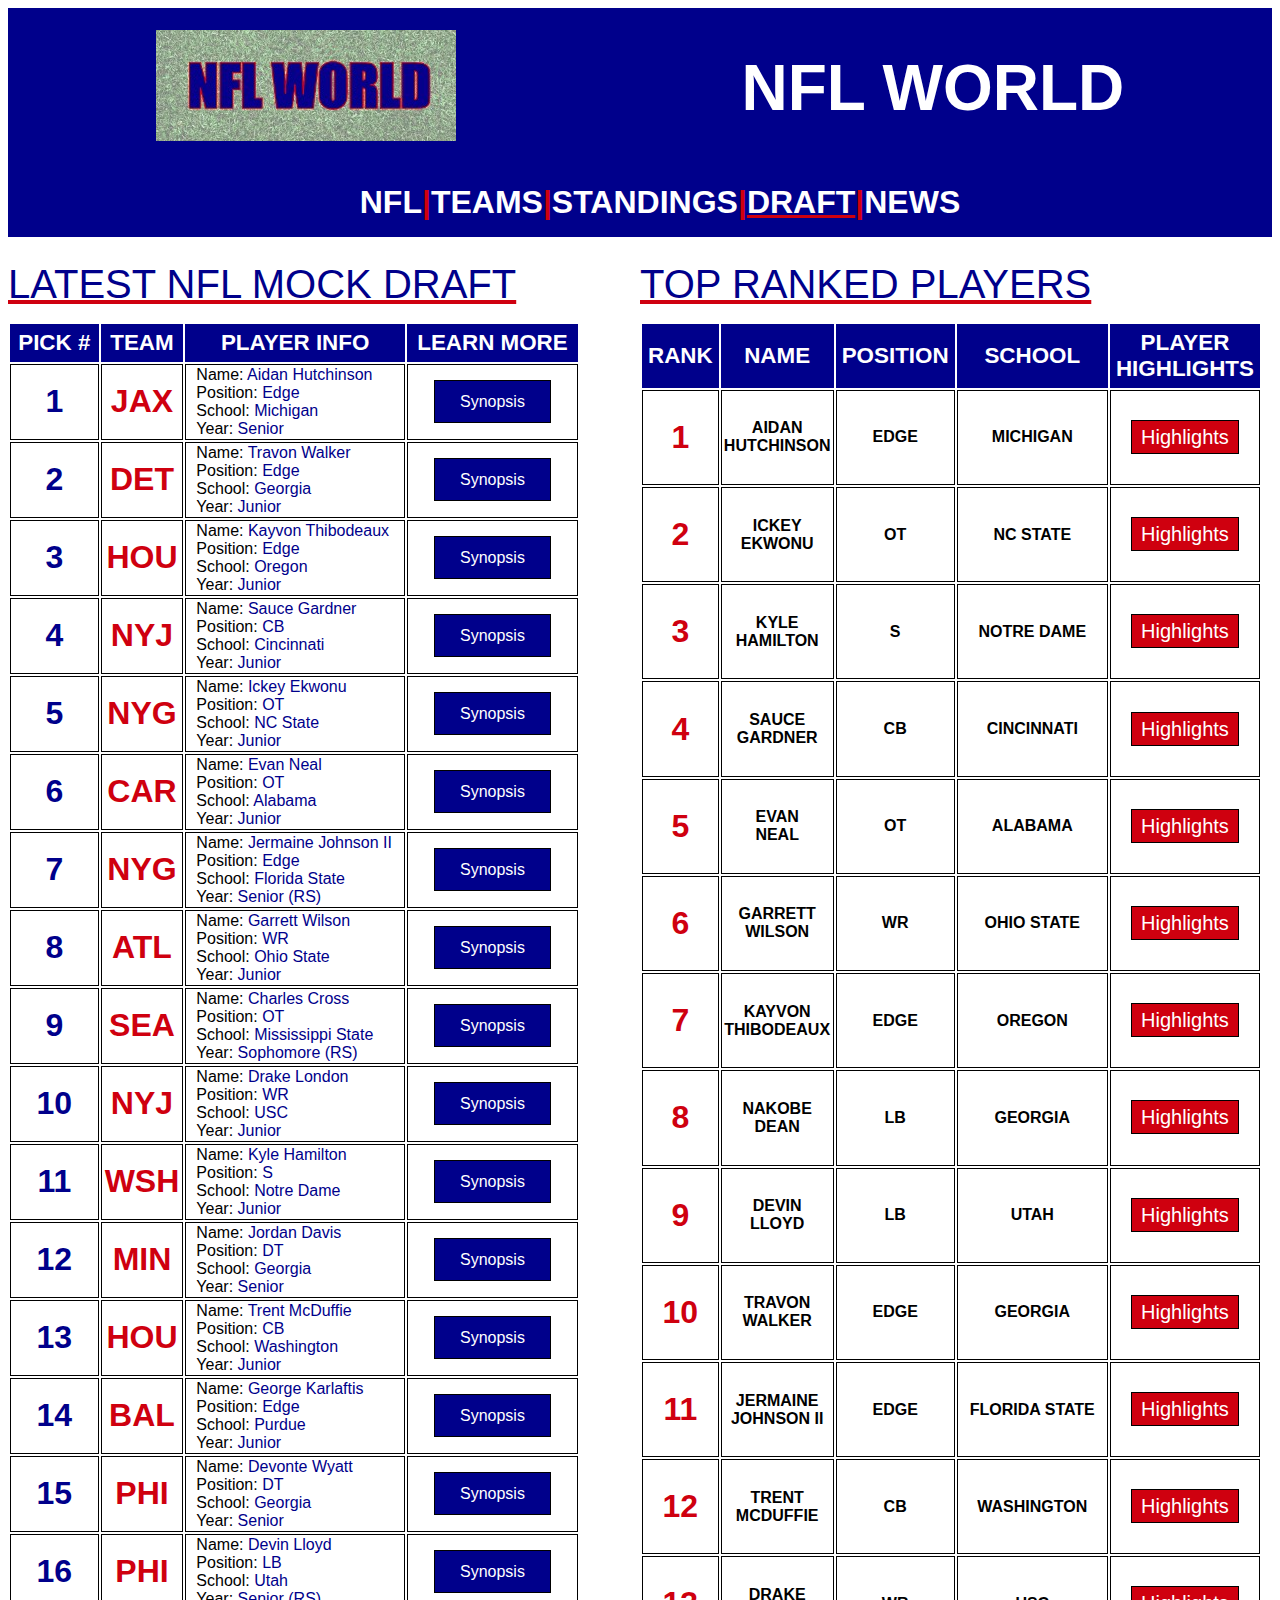
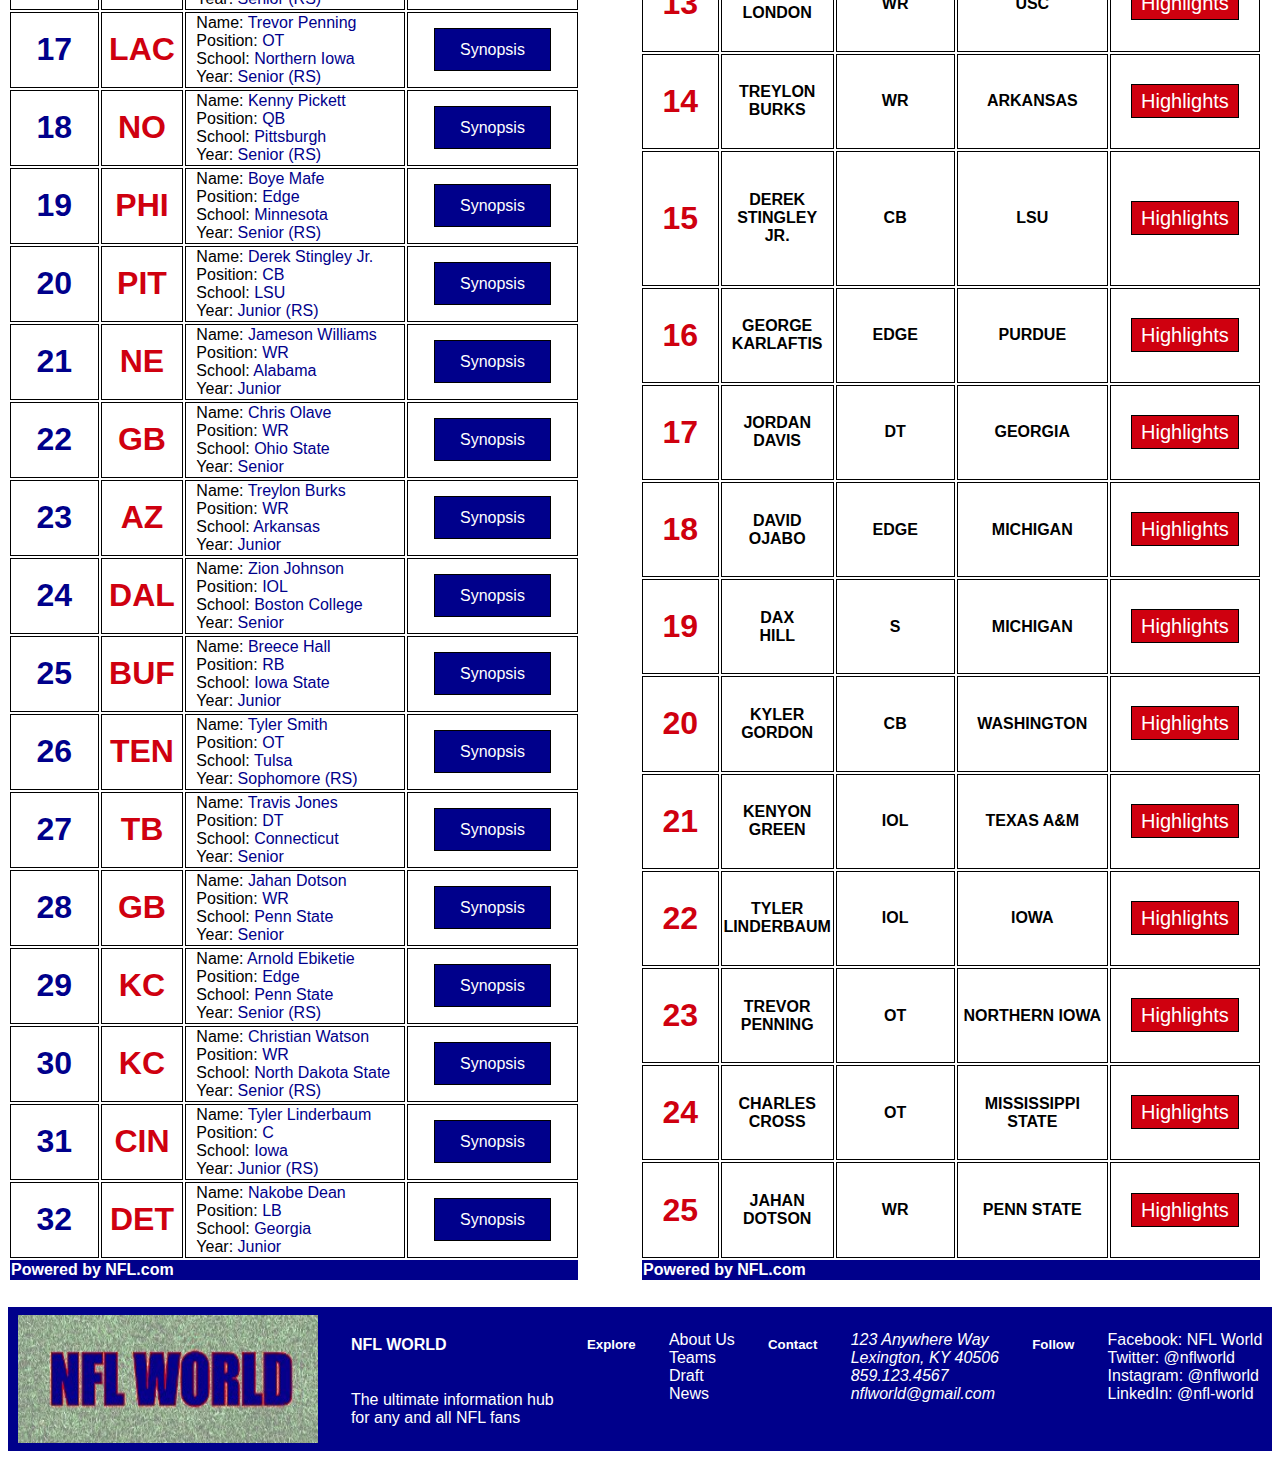
==== commit f0e51f85: "Added updated teams page with proper table structure. Updated styling for teams page. Made updates t" ====
--- a/draft.html
+++ b/draft.html
@@ -27,7 +27,7 @@
         <ul>
           <li class="nav1"> <a href="NFL.html"> NFL </a></li>
           <li class="nav2"> | </li>
-          <li class="nav3"> <a href="Teams.html"> TEAMS </a></li>
+          <li class="nav3"> <a href="teams2.html"> TEAMS </a></li>
           <li class="nav4"> | </li>
           <li class="nav5"> <a href="Standings.html"> STANDINGS </a></li>
           <li class="nav6"> | </li>
@@ -38,7 +38,7 @@
       </nav>
       </header>
 
-      <section id="tables">
+      <div id="tables">
 
         <table class="table1">
           <caption> Latest NFL Mock Draft </caption>
@@ -344,7 +344,7 @@
 
           <tfoot>
             <tr>
-              <td colspan="4"> Powered by <a id="nflwebsite" href="https://www.nfl.com/"> NFL.com </a> </td>
+              <td colspan="4"> Powered by <a class="nflwebsite" href="https://www.nfl.com/"> NFL.com </a> </td>
             </tr>
           </tfoot>
 
@@ -542,13 +542,13 @@
 
           <tfoot>
             <tr>
-              <td colspan="5"> Powered by <a id="nflwebsite" href="https://www.nfl.com/"> NFL.com </a> </td>
+              <td colspan="5"> Powered by <a class="nflwebsite" href="https://www.nfl.com/"> NFL.com </a> </td>
             </tr>
           </tfoot>
 
         </table>
 
-      </section>
+      </div>
 
 
     <footer>
@@ -566,7 +566,7 @@
       <h5 id="explore"> Explore </h5>
         <p>
           <a href="index.html">About Us</a><br>
-          <a href="Teams.html">Teams</a><br>
+          <a href="teams2.html">Teams</a><br>
           <a href="draft.html">Draft</a><br>
           <a href="News.html">News</a><br>
         </p>
--- a/styles/style.css
+++ b/styles/style.css
@@ -34,9 +34,26 @@
   flex-direction: row;
 }
 
+.conf_ul {
+  list-style-type: none;
+  display: flex;
+  flex-wrap: wrap;
+  flex-direction: row;
+  text-align: center;
+  background-color: #D3D3D3;
+  padding: 10px;
+}
+
+
 nav ul li {
   font-weight: bold;
   font-size: 2rem;
+  text-align: center;
+}
+
+.conf {
+  font-weight: bold;
+  font-size: 1.77rem;
 }
 
 nav ul li a {
@@ -45,11 +62,24 @@
   text-decoration: none;
 }
 
+.conf_a {
+  color: #00008bff;
+  text-transform: uppercase;
+  text-decoration: none;
+}
+
 nav ul li a:hover {
   color: #cf000fff;
   text-transform: uppercase;
   text-decoration: none;
 }
+
+.conf_a:hover {
+  color: #cf000fff;
+  text-transform: uppercase;
+  text-decoration: none;
+}
+
 
 nav ul li:nth-child(2) {
   color: #cf000fff;
@@ -338,16 +368,13 @@
   font-size: 1.4rem;
 }
 
-td {
-  border: 1px solid black;
-}
-
 .header {
   padding: 6px;
 }
 
 .center {
   text-align: center;
+  border: 1px solid black;
 }
 
 .synopsis {
@@ -355,6 +382,7 @@
   color: white;
   text-decoration: none;
   padding: 12px 25px 12px 25px;
+  border: 1px solid black;
 }
 
 .synopsis:hover {
@@ -367,6 +395,7 @@
   color: #cf000fff;
   font-weight: bolder;
   font-size: 2rem;
+  border: 1px solid black;
 }
 
 .pick_cols {
@@ -374,21 +403,27 @@
   font-weight: bolder;
   color: #00008bff;
   font-size: 2rem;
+  border: 1px solid black;
 }
 
 .player_cols {
   padding-left: 10px;
+  border: 1px solid black;
 }
 
 .blue_text {
   color: #00008bff;
 }
+.red_text {
+  color: #cf000fff;
+}
 
 .rank_cols {
   text-align: center;
   font-weight: bolder;
   color: #cf000fff;
   font-size: 2rem;
+  border: 1px solid black;
 }
 
 .name_col {
@@ -396,6 +431,7 @@
   font-weight: bold;
   color: black;
   font-size: 1rem;
+  border: 1px solid black;
 }
 
 .position_cols {
@@ -403,6 +439,7 @@
   font-weight: bold;
   color: black;
   font-size: 1rem;
+  border: 1px solid black;
 }
 
 .school_cols {
@@ -410,6 +447,7 @@
   font-weight: bold;
   color: black;
   font-size: 1rem;
+  border: 1px solid black;
 }
 
 .highlights {
@@ -418,6 +456,7 @@
   text-decoration: none;
   padding: 5px 9px 5px 9px;
   font-size: 1.25rem;
+  border: 1px solid black;
 }
 
 .highlights:hover {
@@ -433,13 +472,13 @@
   font-weight: bold;
 }
 
-#nflwebsite {
-  color: white;
-  text-decoration: none;
-  font-weight: bold;
-}
-
-#nflwebsite:hover {
+.nflwebsite {
+  color: white;
+  text-decoration: none;
+  font-weight: bold;
+}
+
+.nflwebsite:hover {
   text-decoration: underline;
   color: #cf000fff;
 }
@@ -458,3 +497,58 @@
   display: grid;
   grid-template-columns: repeat(auto-fit, minmax(250px, 1fr));
 }
+
+
+.nine {
+  background-color: #00008bff;
+  color: white;
+  text-decoration: none;
+  padding-top: 10px;
+  padding-bottom: 10px;
+  padding-left: 45px;
+  padding-right: 45px;
+  margin-left: 5px;
+}
+
+.padding {
+  padding: 10px;
+}
+
+.borders {
+  border: 1px solid black;
+  width:500px;
+}
+
+.extra_size {
+  font-size: 2.8rem;
+  padding-left: 10px;
+  padding-right: 20px;
+}
+
+.team_tables {
+  padding-left: 50px;
+  padding-bottom: 50px;
+}
+
+.Pats {
+  font-size: 2.4rem;
+  padding-left: 10px;
+  padding-right: 20px;
+}
+
+.Bucs {
+  font-size: 2.1rem;
+  padding-left: 10px;
+  padding-right: 20px;
+}
+
+.WSH {
+  font-size: 2rem;
+  padding-left: 10px;
+  padding-right: 20px;
+}
+
+.pop_player {
+  color: #cf000fff;
+  font-size: 0.9rem;
+}
